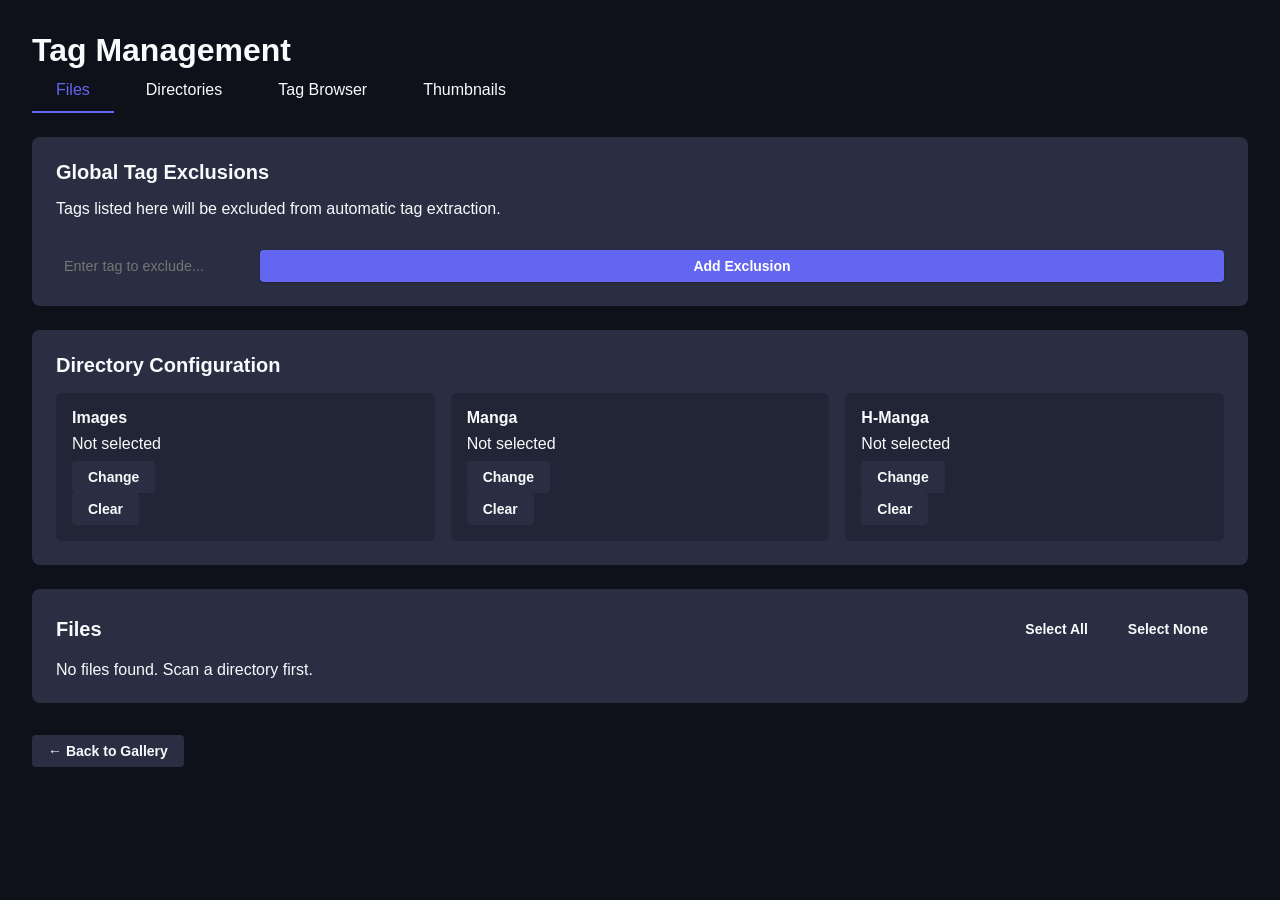
==== Deployable/web/tag-management.html @ 8f8f6ad8 "Initial release: Go media server + web frontend + Docker/Proxmox stack" ====
<!DOCTYPE html>
<html lang="en">
<head>
    <meta charset="UTF-8">
    <meta name="viewport" content="width=device-width, initial-scale=1.0">
    <title>Tag Management - Media Viewer</title>
    <link rel="stylesheet" href="css/styles.css">
    <style>
        /* Override global body overflow:hidden — this page needs scrolling */
        body {
            overflow-y: auto !important;
            overflow-x: hidden !important;
            height: auto !important;
            min-height: 100vh;
            min-height: 100dvh;
        }

        /* Tag Management Specific Styles */
        .tag-mgmt-container {
            max-width: 1400px;
            margin: 0 auto;
            padding: 2rem;
        }

        .view-tabs {
            display: flex;
            gap: 0.5rem;
            margin-bottom: 1.5rem;
            border-bottom: 1px solid var(--border-color);
        }

        .view-btn {
            padding: 0.75rem 1.5rem;
            background: none;
            border: none;
            color: var(--text-secondary);
            cursor: pointer;
            font-size: 1rem;
            transition: all 0.2s;
            border-bottom: 2px solid transparent;
        }

        .view-btn:hover {
            color: var(--text-primary);
        }

        .view-btn.active {
            color: var(--primary);
            border-bottom-color: var(--primary);
        }

        .section-panel {
            background: var(--bg-elevated);
            border-radius: 8px;
            padding: 1.5rem;
            margin-bottom: 1.5rem;
        }

        .section-title {
            font-size: 1.25rem;
            margin-bottom: 1rem;
            color: var(--text-primary);
            display: flex;
            justify-content: space-between;
            align-items: center;
        }

        .section-title .actions {
            display: flex;
            gap: 0.5rem;
        }

        .exclusions-list {
            display: flex;
            flex-wrap: wrap;
            gap: 0.5rem;
            margin-bottom: 1rem;
        }

        .excluded-tag {
            display: inline-flex;
            align-items: center;
            gap: 0.25rem;
            padding: 0.25rem 0.75rem;
            background: rgba(239, 68, 68, 0.1);
            color: #ef4444;
            border-radius: 4px;
            font-size: 0.875rem;
        }

        .excluded-tag .remove-btn {
            background: none;
            border: none;
            color: inherit;
            cursor: pointer;
            font-size: 1.25rem;
            line-height: 1;
            padding: 0;
            margin-left: 0.25rem;
        }

        /* Tag Browser Styles */
        .tag-browser {
            display: flex;
            flex-direction: column;
            gap: 1rem;
        }

        .tag-stats-grid {
            display: grid;
            grid-template-columns: repeat(auto-fit, minmax(200px, 1fr));
            gap: 1rem;
            margin-bottom: 1rem;
        }

        .stat-card {
            background: rgba(0, 0, 0, 0.2);
            padding: 1rem;
            border-radius: 6px;
            text-align: center;
        }

        .stat-card .number {
            font-size: 2rem;
            font-weight: bold;
            color: var(--primary);
        }

        .stat-card .label {
            font-size: 0.875rem;
            color: var(--text-secondary);
        }

        .tag-cloud {
            display: flex;
            flex-wrap: wrap;
            gap: 0.5rem;
            padding: 1rem;
            background: rgba(0, 0, 0, 0.2);
            border-radius: 6px;
            max-height: 300px;
            overflow-y: auto;
        }

        .tag-cloud-item {
            display: inline-flex;
            align-items: center;
            gap: 0.25rem;
            padding: 0.25rem 0.75rem;
            background: rgba(99, 102, 241, 0.1);
            color: var(--primary);
            border-radius: 4px;
            cursor: pointer;
            transition: all 0.2s;
            font-size: var(--tag-size, 0.875rem);
        }

        .tag-cloud-item:hover {
            background: rgba(99, 102, 241, 0.2);
            transform: scale(1.05);
        }

        .tag-cloud-item.selected {
            background: rgba(239, 68, 68, 0.25);
            color: #fca5a5;
            box-shadow: 0 0 0 1px rgba(239, 68, 68, 0.5);
        }

        .tag-cloud-item .count {
            font-size: 0.75rem;
            opacity: 0.7;
        }

        .tag-cloud-item .tag-exclude-btn {
            margin-left: 0.35rem;
            padding: 0 0.3rem;
            background: rgba(239, 68, 68, 0.15);
            color: #fca5a5;
            border: 1px solid rgba(239, 68, 68, 0.3);
            border-radius: 3px;
            font-size: 0.7rem;
            line-height: 1;
            cursor: pointer;
            opacity: 0.6;
            transition: opacity 0.2s, background 0.2s;
        }

        .tag-cloud-item .tag-exclude-btn:hover {
            opacity: 1;
            background: rgba(239, 68, 68, 0.3);
        }

        /* Data Table Styles */
        .data-table {
            width: 100%;
            border-collapse: collapse;
        }

        .data-table th,
        .data-table td {
            padding: 0.75rem;
            text-align: left;
            border-bottom: 1px solid var(--border-color);
        }

        .data-table th {
            color: var(--text-secondary);
            font-weight: 500;
            position: sticky;
            top: 0;
            background: var(--bg-elevated);
        }

        .data-table tr:hover {
            background: rgba(255, 255, 255, 0.03);
        }

        .data-table tr.selected {
            background: rgba(99, 102, 241, 0.1);
        }

        .tag {
            display: inline-block;
            padding: 0.125rem 0.5rem;
            background: rgba(99, 102, 241, 0.1);
            color: var(--primary);
            border-radius: 4px;
            font-size: 0.75rem;
            margin-right: 0.25rem;
            cursor: pointer;
        }

        .tag:hover {
            background: rgba(99, 102, 241, 0.2);
        }

        .tag.editing {
            background: rgba(99, 102, 241, 0.3);
        }

        /* Inline Tag Editor */
        .tag-editor {
            display: flex;
            flex-wrap: wrap;
            gap: 0.25rem;
            align-items: center;
            min-height: 2rem;
            padding: 0.25rem;
            border: 1px solid var(--border-color);
            border-radius: 4px;
            background: var(--bg-primary);
        }

        .tag-editor input {
            flex: 1;
            min-width: 100px;
            border: none;
            background: transparent;
            color: var(--text-primary);
            outline: none;
            font-size: 0.875rem;
        }

        .tag-editor .tag {
            margin: 0;
        }

        .tag-editor .tag .remove {
            margin-left: 0.25rem;
            cursor: pointer;
            opacity: 0.7;
        }

        .tag-editor .tag .remove:hover {
            opacity: 1;
        }

        /* Autocomplete */
        .tag-autocomplete {
            position: absolute;
            background: var(--bg-elevated);
            border: 1px solid var(--border-color);
            border-radius: 4px;
            max-height: 200px;
            overflow-y: auto;
            z-index: 1000;
            min-width: 150px;
        }

        .tag-autocomplete-item {
            padding: 0.5rem 0.75rem;
            cursor: pointer;
            font-size: 0.875rem;
        }

        .tag-autocomplete-item:hover,
        .tag-autocomplete-item.active {
            background: rgba(99, 102, 241, 0.1);
        }

        /* Directory Items */
        .dir-item {
            padding: 1rem;
            border-bottom: 1px solid var(--border-color);
            display: flex;
            justify-content: space-between;
            align-items: center;
        }

        .dir-item:last-child {
            border-bottom: none;
        }

        .dir-name {
            font-weight: 500;
            color: var(--text-primary);
        }

        .dir-info {
            font-size: 0.875rem;
            color: var(--text-secondary);
        }

        .dir-actions {
            display: flex;
            gap: 0.5rem;
        }

        /* Progress Bar */
        .progress-container {
            margin-top: 1rem;
            padding: 1rem;
            background: rgba(0, 0, 0, 0.2);
            border-radius: 6px;
        }

        .progress-bar {
            height: 8px;
            background: var(--border-color);
            border-radius: 4px;
            overflow: hidden;
            margin-bottom: 0.5rem;
        }

        .progress-fill {
            height: 100%;
            background: var(--primary);
            border-radius: 4px;
            transition: width 0.3s ease;
        }

        .progress-text {
            font-size: 0.875rem;
            color: var(--text-secondary);
            text-align: center;
        }

        /* Batch Operations Bar */
        .batch-bar {
            position: sticky;
            bottom: 1rem;
            background: var(--bg-elevated);
            border: 1px solid var(--border-color);
            border-radius: 8px;
            padding: 1rem;
            display: flex;
            justify-content: space-between;
            align-items: center;
            box-shadow: 0 4px 12px rgba(0, 0, 0, 0.3);
        }

        .batch-bar .selection-info {
            font-size: 0.875rem;
            color: var(--text-secondary);
        }

        .batch-bar .actions {
            display: flex;
            gap: 0.5rem;
        }

        /* Thumbnail Status */
        .thumbnail-status {
            display: grid;
            grid-template-columns: repeat(4, 1fr);
            gap: 1rem;
            margin-bottom: 1rem;
        }

        .status-item {
            text-align: center;
            padding: 1rem;
            background: rgba(0, 0, 0, 0.2);
            border-radius: 6px;
        }

        .status-item .value {
            font-size: 1.5rem;
            font-weight: bold;
        }

        .status-item .label {
            font-size: 0.875rem;
            color: var(--text-secondary);
        }

        .status-item.generated .value { color: #22c55e; }
        .status-item.missing .value { color: #ef4444; }
        .status-item.failed .value { color: #f59e0b; }
        .status-item.orphaned .value { color: #9ca3af; }

        /* Section Config */
        .section-config {
            display: grid;
            grid-template-columns: repeat(auto-fit, minmax(250px, 1fr));
            gap: 1rem;
        }

        .section-card {
            padding: 1rem;
            background: rgba(0, 0, 0, 0.2);
            border-radius: 6px;
        }

        .section-card h4 {
            margin: 0 0 0.5rem 0;
            color: var(--text-secondary);
        }

        .section-card .dir-name {
            margin-bottom: 0.5rem;
        }

        /* Utilities */
        .btn-small {
            padding: 0.375rem 0.75rem;
            font-size: 0.875rem;
        }

        .btn-icon {
            padding: 0.375rem;
            background: none;
            border: none;
            color: var(--text-secondary);
            cursor: pointer;
            border-radius: 4px;
            transition: all 0.2s;
        }

        .btn-icon:hover {
            background: rgba(255, 255, 255, 0.1);
            color: var(--text-primary);
        }

        .checkbox-cell {
            width: 40px;
            text-align: center;
        }

        .checkbox-cell input[type="checkbox"] {
            cursor: pointer;
        }

        .hidden {
            display: none !important;
        }

        .text-secondary {
            color: var(--text-secondary);
        }

        .input-group {
            display: flex;
            gap: 0.5rem;
        }

        .input-group input {
            flex: 1;
            padding: 0.5rem;
            background: var(--bg-primary);
            border: 1px solid var(--border-color);
            border-radius: 4px;
            color: var(--text-primary);
        }

        .btn-primary,
        .btn-secondary {
            padding: 0.5rem 1rem;
            border-radius: 4px;
            cursor: pointer;
            border: none;
            font-size: 0.875rem;
            transition: all 0.2s;
        }

        .btn-primary {
            background: var(--primary);
            color: white;
        }

        .btn-primary:hover {
            background: var(--primary-hover, #5558e0);
        }

        .btn-secondary {
            background: var(--bg-elevated);
            color: var(--text-primary);
            border: 1px solid var(--border-color);
        }

        .btn-secondary:hover {
            background: var(--bg-primary);
        }

        .btn-danger {
            background: #ef4444;
            color: white;
        }

        .btn-danger:hover {
            background: #dc2626;
        }

        .gotify-status-indicator {
            display: inline-flex;
            align-items: center;
            gap: 0.5rem;
        }
        .gotify-status-dot {
            width: 10px;
            height: 10px;
            border-radius: 50%;
        }
        .gotify-status-dot.running { background: #22c55e; }
        .gotify-status-dot.stopped { background: #ef4444; }
        .gotify-controls label {
            display: flex;
            align-items: center;
            gap: 1rem;
            color: var(--text-primary);
        }
        #gotify-priority {
            accent-color: var(--primary);
        }

        .gotify-settings-grid {
            display: grid;
            grid-template-columns: repeat(auto-fit, minmax(180px, 1fr));
            gap: 1rem;
            margin-bottom: 1rem;
        }

        .gotify-setting-item {
            text-align: center;
            padding: 0.75rem;
            background: rgba(0, 0, 0, 0.2);
            border-radius: 6px;
        }

        .gotify-setting-item .value {
            font-size: 1.25rem;
            font-weight: bold;
            color: var(--primary);
        }

        .gotify-setting-item .label {
            font-size: 0.75rem;
            color: var(--text-secondary);
        }

        .discord-status-indicator {
            display: inline-flex;
            align-items: center;
            gap: 0.5rem;
        }
        .discord-status-dot {
            width: 10px;
            height: 10px;
            border-radius: 50%;
        }
        .discord-status-dot.running { background: #22c55e; }
        .discord-status-dot.stopped { background: #ef4444; }
        .discord-controls label {
            display: flex;
            align-items: center;
            gap: 1rem;
            color: var(--text-primary);
        }

        .discord-settings-grid {
            display: grid;
            grid-template-columns: repeat(auto-fit, minmax(180px, 1fr));
            gap: 1rem;
            margin-bottom: 1rem;
        }

        .discord-setting-item {
            text-align: center;
            padding: 0.75rem;
            background: rgba(0, 0, 0, 0.2);
            border-radius: 6px;
        }

        .discord-setting-item .value {
            font-size: 1.25rem;
            font-weight: bold;
            color: var(--primary);
        }

        .discord-setting-item .label {
            font-size: 0.75rem;
            color: var(--text-secondary);
        }

        .discord-form {
            display: grid;
            grid-template-columns: repeat(auto-fit, minmax(220px, 1fr));
            gap: 1rem;
            margin-bottom: 1rem;
        }
        .discord-form label {
            display: flex;
            flex-direction: column;
            gap: 0.25rem;
            color: var(--text-secondary);
            font-size: 0.875rem;
        }
        .discord-form input {
            padding: 0.5rem;
            background: var(--bg-primary);
            border: 1px solid var(--border-color);
            border-radius: 4px;
            color: var(--text-primary);
        }
    </style>
</head>
<body class="dark-mode">
    <div class="tag-mgmt-container">
        <h1>Tag Management</h1>
        
        <!-- View Tabs -->
        <div class="view-tabs">
            <button class="view-btn active" id="view-files-btn">Files</button>
            <button class="view-btn" id="view-dirs-btn">Directories</button>
            <button class="view-btn" id="view-tags-btn">Tag Browser</button>
            <button class="view-btn" id="view-thumbnails-btn">Thumbnails</button>
        </div>

        <!-- Global Exclusions -->
        <div class="section-panel">
            <h2 class="section-title">Global Tag Exclusions</h2>
            <p class="text-secondary" style="margin-bottom: 1rem;">
                Tags listed here will be excluded from automatic tag extraction.
            </p>
            <div class="exclusions-list" id="excluded-tags-list">
                <!-- Excluded tags rendered here -->
            </div>
            <div class="input-group">
                <input type="text" id="global-exclude-input" placeholder="Enter tag to exclude...">
                <button class="btn-primary" id="btn-add-exclusion">Add Exclusion</button>
            </div>
        </div>

        <!-- Section Directory Config -->
        <div class="section-panel">
            <h2 class="section-title">Directory Configuration</h2>
            <div class="section-config">
                <div class="section-card">
                    <h4>Images</h4>
                    <div class="dir-name" id="images-dir-name">Not selected</div>
                    <button class="btn-secondary btn-small change-dir-btn" data-section="images">Change</button>
                    <button class="btn-secondary btn-small clear-dir-btn" data-section="images">Clear</button>
                </div>
                <div class="section-card">
                    <h4>Manga</h4>
                    <div class="dir-name" id="manga-dir-name">Not selected</div>
                    <button class="btn-secondary btn-small change-dir-btn" data-section="manga">Change</button>
                    <button class="btn-secondary btn-small clear-dir-btn" data-section="manga">Clear</button>
                </div>
                <div class="section-card">
                    <h4>H-Manga</h4>
                    <div class="dir-name" id="h-manga-dir-name">Not selected</div>
                    <button class="btn-secondary btn-small change-dir-btn" data-section="h-manga">Change</button>
                    <button class="btn-secondary btn-small clear-dir-btn" data-section="h-manga">Clear</button>
                </div>
            </div>
        </div>

        <!-- Gotify Settings -->
        <div class="section-panel" id="gotify-settings-panel">
            <h2 class="section-title">
                Gotify Settings
                <div class="actions">
                    <button class="btn-primary btn-small" id="btn-gotify-push-pending" title="Push notifications for all chapters that haven't been notified yet">Push Unsent</button>
                    <button class="btn-primary btn-small" id="btn-gotify-toggle">Start</button>
                    <button class="btn-secondary btn-small" id="btn-gotify-reset">Reset</button>
                </div>
            </h2>
            <div id="gotify-status" style="margin-bottom: 1rem;">
                <span class="text-secondary">Loading...</span>
            </div>
            <div class="gotify-settings-grid" id="gotify-settings-grid"></div>
            <div id="gotify-pending-info" style="margin-bottom: 1rem;" class="hidden">
                <div style="display: flex; align-items: center; gap: 0.5rem; padding: 0.75rem; background: rgba(245, 158, 11, 0.1); border: 1px solid rgba(245, 158, 11, 0.3); border-radius: 6px;">
                    <span style="color: #f59e0b;">⚠</span>
                    <span id="gotify-pending-count" style="color: var(--text-primary);">0 chapters have not been notified</span>
                </div>
            </div>
            <div class="gotify-controls">
                <label>
                    <span>Message Priority</span>
                    <input type="range" id="gotify-priority" min="0" max="10" value="5">
                    <span id="gotify-priority-value">5</span>
                </label>
            </div>
        </div>

        <!-- Discord Settings -->
        <div class="section-panel" id="discord-settings-panel">
            <h2 class="section-title">
                Discord Settings
                <div class="actions">
                    <button class="btn-primary btn-small" id="btn-discord-push-pending" title="Push notifications for all chapters that haven't been notified yet">Push Unsent</button>
                    <button class="btn-secondary btn-small" id="btn-discord-test">Test</button>
                    <button class="btn-primary btn-small" id="btn-discord-toggle">Enable</button>
                </div>
            </h2>
            <div id="discord-status" style="margin-bottom: 1rem;">
                <span class="text-secondary">Loading...</span>
            </div>
            <div class="discord-settings-grid" id="discord-settings-grid"></div>
            <div id="discord-pending-info" style="margin-bottom: 1rem;" class="hidden">
                <div style="display: flex; align-items: center; gap: 0.5rem; padding: 0.75rem; background: rgba(245, 158, 11, 0.1); border: 1px solid rgba(245, 158, 11, 0.3); border-radius: 6px;">
                    <span style="color: #f59e0b;">⚠</span>
                    <span id="discord-pending-count" style="color: var(--text-primary);">0 chapters have not been notified</span>
                </div>
            </div>
            <div class="discord-form" id="discord-form">
                <label>
                    Bot Token
                    <input type="password" id="discord-bot-token" placeholder="Paste bot token...">
                </label>
                <label>
                    Recipient User ID
                    <input type="text" id="discord-recipient-id" placeholder="Discord user ID...">
                </label>
                <label>
                    Cooldown (seconds)
                    <input type="number" id="discord-cooldown" min="0" value="3600">
                </label>
            </div>
            <div class="discord-controls">
                <button class="btn-secondary btn-small" id="btn-discord-save">Save Config</button>
            </div>
        </div>

        <!-- Tag Browser View -->
        <div id="tag-browser-view" class="section-panel hidden">
            <h2 class="section-title">
                Tag Browser
                <div class="actions">
                    <button class="btn-danger btn-small" id="btn-flush-selected-tags" title="Remove the selected tags from every file" disabled>Flush Selected Tags</button>
                    <button class="btn-danger btn-small" id="btn-flush-all-tags" title="Remove ALL tags from every file">Flush All Tags</button>
                </div>
            </h2>
            <p class="text-secondary" style="margin-bottom: 0.75rem;">
                Click tags to select them, then "Flush Selected Tags" to remove them from every file.
                "Flush All Tags" removes every tag from every file. These operations do not delete files.
            </p>
            <div class="tag-browser">
                <div class="tag-stats-grid" id="tag-stats-grid">
                    <!-- Stats rendered here -->
                </div>
                <div style="display: flex; gap: 1rem; margin-bottom: 1rem;">
                    <input type="text" id="tag-search" placeholder="Search tags..." style="flex: 1; padding: 0.5rem; border: 1px solid var(--border-color); border-radius: 4px; background: var(--bg-primary); color: var(--text-primary);">
                    <select id="tag-sort" style="padding: 0.5rem; border: 1px solid var(--border-color); border-radius: 4px; background: var(--bg-primary); color: var(--text-primary);">
                        <option value="count-desc">Most Common</option>
                        <option value="count-asc">Least Common</option>
                        <option value="name-asc">Name A-Z</option>
                        <option value="name-desc">Name Z-A</option>
                    </select>
                </div>
                <div id="flush-selection-info" class="text-secondary hidden" style="margin-bottom: 0.5rem;">0 tags selected</div>
                <div class="tag-cloud" id="tag-cloud">
                    <!-- Tag cloud rendered here -->
                </div>
            </div>
        </div>

        <!-- Thumbnails View -->
        <div id="thumbnails-view" class="section-panel hidden">
            <h2 class="section-title">
                Thumbnail Status
                <div class="actions">
                    <button class="btn-primary btn-small" id="btn-generate-missing">Generate Missing</button>
                    <button class="btn-danger btn-small" id="btn-cull-orphans">Cull Orphans</button>
                </div>
            </h2>
            <div class="thumbnail-status" id="thumbnail-status">
                <!-- Status rendered here -->
            </div>
            <div class="progress-container hidden" id="thumbnail-progress">
                <div class="progress-bar">
                    <div class="progress-fill" id="thumbnail-progress-fill" style="width: 0%"></div>
                </div>
                <div class="progress-text" id="thumbnail-progress-text">0 of 0 generated</div>
            </div>
        </div>

        <!-- Files View -->
        <div id="files-view" class="section-panel">
            <h2 class="section-title">
                Files
                <div class="actions">
                    <button class="btn-secondary btn-small" id="btn-select-all">Select All</button>
                    <button class="btn-secondary btn-small" id="btn-select-none">Select None</button>
                </div>
            </h2>
            <div id="files-list" style="max-height: 600px; overflow-y: auto;">
                <!-- Files rendered here -->
            </div>
        </div>

        <!-- Directories View -->
        <div id="dirs-view" class="section-panel hidden">
            <h2 class="section-title">Directories</h2>
            <div id="dirs-list">
                <!-- Directories rendered here -->
            </div>
        </div>

        <!-- Batch Operations Bar -->
        <div id="batch-bar" class="batch-bar hidden">
            <span class="selection-info"><span id="selected-count">0</span> items selected</span>
            <div class="actions">
                <button class="btn-primary btn-small" id="batch-add-tags">Add Tags</button>
                <button class="btn-secondary btn-small" id="batch-remove-tags">Remove Tags</button>
                <button class="btn-danger btn-small" id="batch-clear-tags">Clear All</button>
            </div>
        </div>

        <div style="margin-top: 2rem; text-align: center;">
            <button class="btn-secondary" id="btn-back-to-gallery">&larr; Back to Gallery</button>
        </div>
    </div>

    <!-- ES Module entry point -->
    <script type="module" src="js/tag-management-app.js"></script>
</body>
</html>
---- Deployable/web/css/styles.css ----
/* styles.css */
:root {
    --bg-base: #fafafa;
    --bg-surface: #ffffff;
    --bg-elevated: #f0f0f0;
    --text-main: #111827;
    --text-muted: #6b7280;
    --primary: #4f46e5;
    --primary-hover: #4338ca;
    --danger: #ef4444;
    --danger-hover: #dc2626;
    --border: #e5e7eb;
    --radius-md: 8px;
    --radius-lg: 12px;
    --shadow-sm: 0 1px 2px 0 rgba(0, 0, 0, 0.05);
    --shadow-md: 0 4px 6px -1px rgba(0, 0, 0, 0.1);
    --transition: 0.2s ease-in-out;
    --sidebar-width: 320px;
}

body.dark-mode {
    --bg-base: #0f111a;
    --bg-surface: #1e2130;
    --bg-elevated: #2a2e42;
    --text-main: #f8fafc;
    --text-muted: #cbd5e1;
    --primary: #6366f1;
    --primary-hover: #818cf8;
    --danger: #ef4444;
    --danger-hover: #f87171;
    --border: #334155;
    --shadow-sm: 0 1px 2px 0 rgba(0, 0, 0, 0.3);
    --shadow-md: 0 4px 6px -1px rgba(0, 0, 0, 0.4);
    --safe-area-bottom: env(safe-area-inset-bottom, 0px);
}

/* Support safe area on notched devices (iPhone X+) */
@supports (padding-bottom: env(safe-area-inset-bottom)) {
    .app-container {
        padding-bottom: env(safe-area-inset-bottom);
    }
}

* {
    box-sizing: border-box;
    margin: 0;
    padding: 0;
}

body {
    font-family: 'Inter', -apple-system, BlinkMacSystemFont, "Segoe UI", Roboto, Helvetica, Arial, sans-serif;
    background-color: var(--bg-base);
    color: var(--text-main);
    overflow: hidden;
    /* Use dvh (dynamic viewport height) on mobile to account for browser chrome.
       100vh includes the area behind the address bar, so content goes off-screen.
       dvh adjusts as the address bar shows/hides. Fallback to 100vh for older browsers. */
    height: 100vh;
    height: 100dvh;
}

.app-container {
    display: flex;
    height: 100vh;
    height: 100dvh;
    width: 100vw;
}

/* Sidebar */
.sidebar {
    width: var(--sidebar-width);
    min-width: var(--sidebar-width);
    background-color: var(--bg-surface);
    border-right: 1px solid var(--border);
    display: flex;
    flex-direction: column;
    padding: 1rem 1.25rem;
    overflow-y: auto;
    overflow-x: hidden;
    box-shadow: 2px 0 10px rgba(0,0,0,0.05);
    z-index: 20;
    transition: margin-left 0.3s ease, opacity 0.3s ease, transform 0.3s ease, max-height 0.3s ease, padding 0.3s ease;
}

.sidebar.collapsed {
    margin-left: calc(-1 * var(--sidebar-width));
    opacity: 0;
    pointer-events: none;
}

body.dark-mode .sidebar {
    box-shadow: 2px 0 15px rgba(0,0,0,0.2);
}

.sidebar-header {
    display: flex;
    align-items: center;
    justify-content: space-between;
    margin-bottom: 1.25rem;
}

.sidebar-header h2 {
    font-size: 1.35rem;
    font-weight: 800;
    background: linear-gradient(135deg, var(--primary), #a855f7);
    -webkit-background-clip: text;
    background-clip: text;
    -webkit-text-fill-color: transparent;
    letter-spacing: -0.02em;
}

.hamburger-btn {
    background: none;
    border: none;
    color: var(--text-muted);
    cursor: pointer;
    padding: 0.4rem;
    border-radius: var(--radius-md);
    transition: var(--transition);
    display: flex;
    align-items: center;
    justify-content: center;
}
.hamburger-btn:hover {
    background: var(--bg-elevated);
    color: var(--text-main);
}

/* Floating hamburger that appears when sidebar is collapsed */
.hamburger-floating {
    position: fixed;
    top: 0.75rem;
    left: 0.75rem;
    z-index: 130;
    background: var(--bg-surface);
    border: 1px solid var(--border);
    color: var(--text-muted);
    cursor: pointer;
    padding: 0.5rem;
    border-radius: var(--radius-md);
    box-shadow: var(--shadow-md);
    display: none;
    align-items: center;
    justify-content: center;
    transition: var(--transition);
}
.hamburger-floating:hover {
    background: var(--bg-elevated);
    color: var(--text-main);
}
.sidebar.collapsed ~ .main-content .hamburger-floating {
    display: flex;
}

.sidebar.collapsed ~ .main-content .top-header {
    padding-left: 4rem;
}

/* Modal should expand when sidebar is collapsed */
/* The modal is inside .main-content, so target that */
.sidebar.collapsed ~ .main-content .modal {
    left: 0;
    width: 100vw;
}

.sidebar.collapsed ~ .main-content .modal .close-modal {
    right: 1rem;
}

.sidebar-nav {
    display: flex;
    flex-direction: column;
    gap: 0.35rem;
    margin-bottom: 1.25rem;
}

.nav-row {
    display: flex;
    align-items: center;
    gap: 0.35rem;
}

.nav-row .nav-btn {
    flex: 1;
}

.reindex-btn {
    display: flex;
    align-items: center;
    justify-content: center;
    width: 32px;
    height: 32px;
    min-width: 32px;
    border-radius: var(--radius-md);
    border: 1px solid var(--border);
    background: transparent;
    color: var(--text-muted);
    font-size: 1rem;
    cursor: pointer;
    transition: var(--transition);
    flex-shrink: 0;
}

.reindex-btn:hover {
    background-color: var(--bg-elevated);
    color: var(--primary);
    border-color: var(--primary);
}

.reindex-btn.scanning {
    animation: spin 1s linear infinite;
    color: var(--primary);
    border-color: var(--primary);
    pointer-events: none;
}

@keyframes spin {
    from { transform: rotate(0deg); }
    to { transform: rotate(360deg); }
}

.nav-btn, .btn-primary, .btn-secondary, a.nav-btn {
    display: flex;
    align-items: center;
    gap: 0.75rem;
    padding: 0.75rem 1rem;
    border-radius: var(--radius-md);
    border: none;
    background: transparent;
    color: var(--text-muted);
    font-size: 0.95rem;
    font-weight: 600;
    cursor: pointer;
    transition: var(--transition);
    text-decoration: none;
}

.nav-btn:hover {
    background-color: var(--bg-elevated);
    color: var(--text-main);
}

.nav-btn.active {
    background-color: rgba(99, 102, 241, 0.1);
    color: var(--primary);
}

.icon {
    width: 20px;
    height: 20px;
}

/* Base Buttons */
.btn-primary {
    background-color: var(--primary);
    color: white;
    justify-content: center;
    box-shadow: var(--shadow-sm);
    width: 100%;
}
.btn-primary:active {
    transform: scale(0.98);
}
.btn-primary:hover {
    background-color: var(--primary-hover);
    color: white;
    box-shadow: var(--shadow-md);
}

.btn-secondary {
    background-color: var(--bg-elevated);
    color: var(--text-main);
}
.btn-secondary:hover {
    background-color: var(--border);
}

.btn-danger {
    background-color: var(--danger);
    color: white;
}
.btn-danger:hover {
    background-color: var(--danger-hover);
}

.sidebar-section {
    margin-bottom: 1.25rem;
}

.sidebar-section h3 {
    font-size: 0.75rem;
    text-transform: uppercase;
    letter-spacing: 0.1em;
    font-weight: 700;
    color: var(--text-muted);
    margin-bottom: 1rem;
}

/* Progress bar */
.progress-bar-container {
    width: 100%;
    height: 6px;
    background-color: var(--bg-elevated);
    border-radius: 3px;
    margin-top: 0.5rem;
    overflow: hidden;
}

.progress-bar {
    height: 100%;
    width: 0%;
    background-color: var(--primary);
    transition: width 0.3s ease;
    border-radius: 3px;
}

/* Tags Cloud */
.tag-filters {
    display: flex;
    flex-wrap: wrap;
    gap: 0.5rem;
}

/* Tag buttons in sidebar (popular tags) */
.tag-btn {
    background-color: var(--bg-elevated);
    padding: 0.35rem 0.85rem;
    border-radius: 100px;
    font-size: 0.75rem;
    font-weight: 600;
    color: var(--text-main);
    cursor: pointer;
    border: 1px solid transparent;
    transition: var(--transition);
    display: inline-flex;
    align-items: center;
    gap: 0.35rem;
}

.tag-btn:hover {
    background-color: rgba(99, 102, 241, 0.1);
    color: var(--primary);
    border-color: rgba(99, 102, 241, 0.3);
}

.tag-btn .tag-name {
    color: inherit;
}

.tag-btn .tag-count {
    font-size: 0.65rem;
    color: var(--text-muted);
    font-weight: 400;
}

.tag-btn:hover .tag-count {
    color: var(--primary);
}

.tag {
    background-color: var(--bg-elevated);
    padding: 0.35rem 0.85rem;
    border-radius: 100px;
    font-size: 0.75rem;
    font-weight: 600;
    color: var(--text-main);
    cursor: pointer;
    border: 1px solid transparent;
    transition: var(--transition);
}

.tag:hover {
    background-color: rgba(99, 102, 241, 0.1);
    color: var(--primary);
    border-color: rgba(99, 102, 241, 0.3);
}

.continue-badge {
    display: inline-block;
    background-color: var(--primary);
    color: white;
    padding: 0.2rem 0.5rem;
    border-radius: 4px;
    font-size: 0.7rem;
    font-weight: 600;
    margin-top: 0.25rem;
    cursor: pointer;
    transition: var(--transition);
}

.continue-badge:hover {
    background-color: var(--primary-hover);
}

.favorite-badge {
    position: absolute;
    bottom: 8px;
    left: 8px;
    width: 24px;
    height: 24px;
    background: rgba(0, 0, 0, 0.5);
    color: var(--text-secondary, #aaa);
    border-radius: 50%;
    display: flex;
    align-items: center;
    justify-content: center;
    font-size: 14px;
    z-index: 2;
    box-shadow: 0 1px 3px rgba(0,0,0,0.3);
    cursor: pointer;
    transition: transform 0.15s, background 0.15s, color 0.15s;
}

.favorite-badge:hover {
    transform: scale(1.15);
}

.favorite-badge.is-favorite {
    background: var(--primary, #4CAF50);
    color: white;
}

#favorites-section {
    margin-top: 0.5rem;
}

#favorites-toggle-btn {
    width: 100%;
    padding: 0.5rem;
    background: var(--bg-primary);
    border: 1px solid var(--border-color);
    color: var(--text-primary);
    border-radius: 4px;
    cursor: pointer;
    font-size: 0.85rem;
    margin-bottom: 0.5rem;
}

#favorites-toggle-btn.active {
    background: var(--primary);
    border-color: var(--primary);
    color: white;
}

#favorite-current-btn {
    width: 100%;
    padding: 0.5rem;
    background: var(--bg-secondary);
    border: 1px solid var(--border-color);
    color: var(--text-primary);
    border-radius: 4px;
    cursor: pointer;
    font-size: 0.85rem;
    display: none;
}

#favorite-current-btn.is-favorite {
    background: var(--primary);
    border-color: var(--primary);
    color: white;
}

.tag-delete-btn {
    margin-left: 6px;
    font-weight: bold;
    cursor: pointer;
    border-radius: 50%;
    width: 16px;
    height: 16px;
    display: inline-flex;
    align-items: center;
    justify-content: center;
    line-height: 1;
    transition: background-color 0.2s, color 0.2s;
}

.tag-delete-btn:hover {
    background-color: rgba(255, 60, 60, 0.8);
    color: white;
}

.tag.selected {
    background-color: var(--primary);
    color: white;
}

/* Input group */
.input-group {
    display: flex;
    gap: 0.5rem;
    margin-top: 0.5rem;
}
.input-group input {
    flex: 1;
    background-color: var(--bg-base);
    border: 1px solid var(--border);
    color: var(--text-main);
    padding: 0.6rem 0.75rem;
    border-radius: var(--radius-md);
    outline: none;
    font-family: inherit;
    font-size: 0.9rem;
    transition: var(--transition);
}
.input-group input:focus {
    border-color: var(--primary);
    box-shadow: 0 0 0 2px rgba(99, 102, 241, 0.2);
}
.btn-icon {
    background-color: var(--primary);
    color: white;
    border: none;
    border-radius: var(--radius-md);
    padding: 0.6rem;
    cursor: pointer;
    display: flex;
    align-items: center;
    justify-content: center;
    transition: var(--transition);
}
.btn-icon:hover {
    background-color: var(--primary-hover);
}
.text-sm {
    font-size: 0.8rem;
    color: var(--text-muted);
}

/* Main Content */
.main-content {
    flex: 1;
    display: flex;
    flex-direction: column;
    overflow-y: auto;
    position: relative;
    background-color: var(--bg-base);
}

.top-header {
    height: 70px;
    background-color: rgba(255, 255, 255, 0.8);
    backdrop-filter: blur(12px);
    -webkit-backdrop-filter: blur(12px);
    border-bottom: 1px solid var(--border);
    display: flex;
    align-items: center;
    justify-content: space-between;
    padding: 0 2rem;
    position: sticky;
    top: 0;
    z-index: 110;
    transition: transform 0.3s ease, opacity 0.3s ease, height 0.3s ease;
}

body.dark-mode .top-header {
    background-color: rgba(30, 33, 48, 0.8);
}

.search-container {
    display: flex;
    align-items: center;
    background-color: var(--bg-elevated);
    padding: 0.5rem 1rem;
    border-radius: 100px;
    width: 400px;
    border: 1px solid transparent;
    transition: var(--transition);
}
.search-container:focus-within {
    border-color: var(--primary);
    background-color: var(--bg-surface);
    box-shadow: 0 0 0 3px rgba(99, 102, 241, 0.1);
}
.search-icon {
    width: 18px;
    height: 18px;
    color: var(--text-muted);
    margin-right: 0.75rem;
}
.search-container input {
    background: transparent;
    border: none;
    color: var(--text-main);
    flex: 1;
    font-size: 0.95rem;
    outline: none;
}

.header-actions {
    display: flex;
    align-items: center;
    gap: 1rem;
}

/* Breadcrumbs */
.gallery-breadcrumbs {
    display: flex;
    align-items: center;
    padding: 1rem 2rem;
    gap: 1rem;
    border-bottom: 1px solid var(--border);
    background-color: var(--bg-surface);
}
.breadcrumb-text {
    font-size: 1.1rem;
    font-weight: 600;
    color: var(--text-main);
}
.gallery-breadcrumbs .btn-secondary {
    padding: 0.5rem 0.75rem;
    font-size: 0.85rem;
}

.icon-btn {
    background: transparent;
    border: none;
    color: var(--text-muted);
    cursor: pointer;
    padding: 0.5rem;
    border-radius: var(--radius-md);
    display: flex;
    align-items: center;
    justify-content: center;
    transition: var(--transition);
}
.icon-btn svg {
    width: 22px;
    height: 22px;
}
.icon-btn:hover {
    background-color: var(--bg-elevated);
    color: var(--primary);
}
.view-controls {
    display: flex;
    gap: 0.25rem;
    background-color: var(--bg-elevated);
    padding: 0.25rem;
    border-radius: var(--radius-md);
    border: 1px solid var(--border);
}
.view-controls .icon-btn.active {
    background-color: var(--bg-surface);
    color: var(--primary);
    box-shadow: var(--shadow-sm);
}

/* Text button variant for view controls */
.view-controls .btn-text {
    background: transparent;
    border: none;
    color: var(--text-muted);
    cursor: pointer;
    padding: 0.5rem 1rem;
    border-radius: var(--radius-md);
    font-size: 0.9rem;
    font-weight: 500;
    transition: var(--transition);
}

.view-controls .btn-text:hover {
    background-color: var(--bg-elevated);
    color: var(--text-main);
}

.view-controls .btn-text.active {
    background-color: var(--bg-surface);
    color: var(--primary);
    box-shadow: var(--shadow-sm);
}

/* Gallery Grid */
.gallery-grid {
    padding: 2rem;
    display: grid;
    grid-template-columns: repeat(auto-fill, minmax(220px, 1fr));
    gap: 1.5rem;
}

.gallery-item {
    background-color: var(--bg-surface);
    border-radius: var(--radius-lg);
    overflow: hidden;
    box-shadow: var(--shadow-sm);
    border: 1px solid var(--border);
    cursor: pointer;
    transition: transform 0.2s cubic-bezier(0.4, 0, 0.2, 1), box-shadow 0.2s;
    position: relative;
    aspect-ratio: 2/3;
    display: flex;
    flex-direction: column;
}

.gallery-item:hover {
    transform: translateY(-6px);
    box-shadow: var(--shadow-md);
    border-color: var(--primary);
}

.gallery-item img, .gallery-item video, .thumb-placeholder {
    width: 100%;
    height: 100%;
    object-fit: cover;
    transition: transform 0.5s ease;
}

.thumb-placeholder {
    background-size: cover;
    background-position: center;
    background-color: var(--bg-surface);
}

.gallery-item:hover img {
    transform: scale(1.05);
}

.gallery-item-info {
    position: absolute;
    bottom: 0;
    left: 0;
    right: 0;
    background: linear-gradient(to top, rgba(0,0,0,0.85), rgba(0,0,0,0.4) 60%, transparent);
    padding: 1.5rem 1rem 1rem;
    color: white;
}

.gallery-item-title {
    font-size: 0.95rem;
    font-weight: 600;
    word-break: break-word;
    text-shadow: 0 1px 3px rgba(0,0,0,0.5);
}

/* Selected state for gallery */
.gallery-item.selected {
    border: 3px solid var(--primary);
    box-shadow: 0 0 0 4px rgba(99, 102, 241, 0.2);
}

/* --- MANGA READER (MangaDex Style) --- */
.manga-reader {
    flex: 1;
    background-color: #000; /* Deep black for reading */
    z-index: 10; 
    display: none;
    flex-direction: column;
    overflow: hidden;
    position: relative;
}

/* Auto-hiding Controls (Top and Bottom bars) */
.reader-controls {
    position: absolute;
    left: 0;
    right: 0;
    background-color: rgba(15, 17, 26, 0.9);
    backdrop-filter: blur(8px);
    -webkit-backdrop-filter: blur(8px);
    padding: 1rem 2rem;
    display: flex;
    align-items: center;
    justify-content: space-between;
    z-index: 102;
    transition: transform 0.3s cubic-bezier(0.4, 0, 0.2, 1), opacity 0.3s;
    border-top: 1px solid rgba(255,255,255,0.1);
    border-bottom: 1px solid rgba(255,255,255,0.1);
}

.reader-controls.hidden-controls {
    opacity: 0;
    pointer-events: none;
}

.reader-top-bar {
    top: 0;
    transition: opacity 0.3s ease, transform 0.3s ease;
}

.reader-bottom-bar {
    bottom: 0;
    justify-content: center;
    gap: 2rem;
    transition: opacity 0.3s ease, transform 0.3s ease;
}

/* UI Hidden state for reader controls */
.reader-controls.ui-hidden {
    opacity: 0;
    pointer-events: none;
}

.reader-top-bar.ui-hidden {
    transform: translateY(-100%);
}

.reader-bottom-bar.ui-hidden {
    transform: translateY(100%);
}

/* Old hidden-controls class (keep for compatibility) */
.reader-top-bar.hidden-controls {
    transform: translateY(-100%);
}

.reader-bottom-bar.hidden-controls {
    transform: translateY(100%);
}
.reader-top-bar.hidden-controls {
    transform: translateY(-100%);
}

.reader-bottom-bar {
    bottom: 0;
    justify-content: center;
    gap: 2rem;
}
.reader-bottom-bar.hidden-controls {
    transform: translateY(100%);
}

.styled-select {
    background-color: var(--bg-surface);
    color: var(--text-main);
    border: 1px solid var(--border);
    padding: 0.5rem 1rem;
    border-radius: var(--radius-md);
    font-size: 0.95rem;
    cursor: pointer;
    min-width: 250px;
    outline: none;
}
.styled-select:focus {
    border-color: var(--primary);
}

.page-indicator {
    font-weight: 600;
    font-size: 1.1rem;
    min-width: 80px;
    text-align: center;
}

/* Reader hit zones (for page turning and UI toggling) */
.reader-hit-zone {
    position: absolute;
    top: 0;
    bottom: 0;
    z-index: 101;
    cursor: pointer;
}

/* Reader hit zones are always pointer-events: none on mobile.
   Taps are handled via JS touch events on the wrapper, not hit zone click handlers. */
.hit-left {
    left: 0;
    width: 33%;
}
.hit-right {
    right: 0;
    width: 33%;
}
.hit-center {
    left: 33%;
    right: 33%;
}

/* Reading Content Container */
.reader-content {
    flex: 1;
    width: 100%;
    height: 100%;
    overflow-y: auto;
    overflow-x: hidden;
    display: flex;
    align-items: center;
    outline: none; /* Removes focus border when clicking */
    scroll-behavior: smooth;
    -webkit-overflow-scrolling: touch; /* Smooth momentum scrolling on iOS */
    --fill-percent: 100%;
}

/* View Modes */
/* Single Page */
.reader-content.view-single {
    flex-direction: column;
    justify-content: flex-start;
}
.reader-content.view-single img {
    max-width: 100%;
    max-height: 100vh;
    object-fit: contain;
    margin: auto;
}

/* Pair Page */
.reader-content.view-pair {
    flex-direction: row;
    justify-content: center;
    align-items: center;
}
.reader-content.view-pair img {
    max-width: 50vw;
    max-height: 100vh;
    object-fit: contain;
}
@media (max-width: 768px) {
    .reader-content.view-pair img { max-width: 100vw; }
}

/* Long Strip */
.reader-content.view-strip {
    flex-direction: column;
    justify-content: flex-start;
}
.reader-content.view-strip img {
    max-width: 100%;
    width: auto;
    height: auto;
    display: block;
    margin: 0 auto;
}

/* --- OVERRIDES: Manga Scaling Modes --- */
.reader-content[data-scale-mode="fit-width"] img {
    width: var(--fill-percent, 100%) !important;
    max-width: var(--fill-percent, 100%) !important;
    height: auto !important;
    max-height: none !important;
    object-fit: contain;
}

.reader-content[data-scale-mode="fit-height"] img {
    height: var(--fill-percent, 100%) !important;
    max-height: var(--fill-percent, 100%) !important;
    width: auto !important;
    max-width: none !important;
    object-fit: contain;
}

.reader-content[data-scale-mode="original"] img {
    max-width: none !important;
    max-height: none !important;
    width: auto !important;
    height: auto !important;
}

/* Floating immersive-exit handle: hidden by default; the immersive-mode
   block (below) reveals it on mobile. Sits above reader controls. */
.immersive-exit-handle {
    display: none;
    position: fixed;
    top: 0.5rem;
    right: 0.5rem;
    width: 2.4rem;
    height: 2.4rem;
    align-items: center;
    justify-content: center;
    background: rgba(15, 17, 26, 0.85);
    color: #fff;
    border: 1px solid rgba(255, 255, 255, 0.15);
    border-radius: 50%;
    z-index: 150;
    cursor: pointer;
}

/* End-of-Chapter Navigation Button */
.reader-next-btn {
    display: none;
    position: absolute;
    bottom: 5rem;
    right: 1.5rem;
    padding: 0.75rem 1.5rem;
    font-size: 1rem;
    font-weight: 700;
    color: white;
    background: linear-gradient(135deg, var(--primary), #a855f7);
    border: none;
    border-radius: var(--radius-lg);
    cursor: pointer;
    transition: opacity 0.3s ease, transform 0.3s ease, box-shadow 0.2s;
    box-shadow: 0 4px 20px -2px rgba(99, 102, 241, 0.5);
    z-index: 110; /* Above hit zones */
    align-items: center;
    justify-content: center;
    gap: 0.5rem;
    letter-spacing: 0.02em;
}

.reader-next-btn:hover {
    transform: scale(1.05);
    filter: brightness(1.1);
    box-shadow: 0 8px 25px -2px rgba(99, 102, 241, 0.6);
}

.reader-next-btn:active {
    transform: scale(0.97);
}

/* Modal */
.modal {
    display: none; 
    position: fixed; 
    z-index: 1000; 
    left: var(--sidebar-width); /* Offset for sidebar */
    top: 0;
    width: calc(100% - var(--sidebar-width)); /* Fill remaining space */
    height: 100%; 
    background-color: rgba(0,0,0,0.95);
    backdrop-filter: blur(5px);
}

.modal-content {
    margin: auto;
    display: block;
    max-width: 98%;
    max-height: 98%;
    position: absolute;
    top: 50%;
    left: 50%;
    transform: translate(-50%, -50%);
    box-shadow: 0 25px 50px -12px rgba(0,0,0,0.5);
    border-radius: var(--radius-md);
    object-fit: contain;
    transition: max-height 0.3s ease;
}

/* Modal Grid Styles */
.modal-grid-container {
    display: grid !important;
    grid-template-columns: repeat(auto-fill, minmax(180px, 1fr)) !important;
    gap: 1.25rem !important;
    padding: 1.5rem !important;
    align-content: start;
}

.modal-grid-container .gallery-item {
    aspect-ratio: 2/3;
    height: auto;
    margin: 0;
}

.modal-grid-container .gallery-item-title {
    display: -webkit-box;
    -webkit-line-clamp: 2;
    line-clamp: 2;
    -webkit-box-orient: vertical;
    overflow: hidden;
    text-overflow: ellipsis;
}

.close-modal {
    position: absolute;
    top: 20px;
    right: 40px;
    color: rgba(255,255,255,0.7);
    font-size: 40px;
    font-weight: 300;
    cursor: pointer;
    transition: color 0.2s;
    line-height: 1;
    z-index: 1001;
}
.close-modal:hover {
    color: white;
}

/* Animation keyframes for notifications */
@keyframes slideIn {
    from {
        transform: translateX(100%);
        opacity: 0;
    }
    to {
        transform: translateX(0);
        opacity: 1;
    }
}

@keyframes fadeOut {
    from {
        opacity: 1;
    }
    to {
        opacity: 0;
    }
}
.tag-management-table {
    width: 100%;
    border-collapse: collapse;
    background-color: var(--bg-surface);
    border-radius: var(--radius-lg);
    overflow: hidden;
    box-shadow: var(--shadow-sm);
    border: 1px solid var(--border);
}

.tag-management-table th, .tag-management-table td {
    padding: 1.25rem 1rem;
    text-align: left;
    border-bottom: 1px solid var(--border);
}

.tag-management-table th {
    background-color: var(--bg-elevated);
    font-weight: 600;
    color: var(--text-muted);
    font-size: 0.85rem;
    text-transform: uppercase;
    letter-spacing: 0.05em;
}
.tag-management-table tr:hover {
    background-color: rgba(99, 102, 241, 0.05);
}

.preview-img {
    width: 60px;
    height: 60px;
    object-fit: cover;
    border-radius: var(--radius-md);
}

/* Utility Classes */
.hidden {
    display: none !important;
}

/* Utility classes for tag-management.html */
.flex {
    display: flex;
}

.flex-wrap {
    flex-wrap: wrap;
}

.gap-0-5 {
    gap: 0.5rem;
}

.gap-0-75 {
    gap: 0.75rem;
}

.mt-0-25 {
    margin-top: 0.25rem;
}

.mb-0-5 {
    margin-bottom: 0.5rem;
}

.mb-0-75 {
    margin-bottom: 0.75rem;
}

.h-0-5 {
    height: 0.5rem;
}

.h-1 {
    height: 1rem;
}

.font-inherit {
    font-family: inherit;
}

.font-size-1-25 {
    font-size: 1.25rem;
}

.mb-1 {
    margin-bottom: 1rem;
}

.text-truncate {
    overflow: hidden;
    text-overflow: ellipsis;
    white-space: nowrap;
}

.btn-sm {
    padding: 0.3rem 0.6rem;
    font-size: 0.8rem;
}

.btn-compact {
    flex: 0;
    padding: 0.6rem 1rem;
}

.flex-1 {
    flex: 1;
}

.font-weight-600 {
    font-weight: 600;
}

.color-text-main {
    color: var(--text-main);
}

.color-text-muted {
    color: var(--text-muted);
}

.text-right-align {
    text-align: right;
}

/* Modal specific styles */
.modal-content-wrapper {
    width: 90%;
    max-width: 1200px;
    margin: 4rem auto 0;
    background: var(--bg-surface);
    border-radius: var(--radius-lg);
    padding: 1.5rem;
    max-height: 80vh;
    display: flex;
    flex-direction: column;
}

.modal-grid-scroll {
    overflow-y: auto;
    flex: 1;
}

/* Width utilities */
.w-50px {
    width: 50px;
}

.w-80px {
    width: 80px;
}

.w-20pct {
    width: 20%;
}

.w-30pct {
    width: 30%;
}

.w-full {
    width: 100%;
}

/* Alignment utilities */
.align-items-center {
    align-items: center;
}

.mt-1 {
    margin-top: 1rem;
}

/* Mobile Responsive - Fixed Layout */
@media (max-width: 768px) {
    .app-container {
        flex-direction: column !important;
        height: 100vh;
        height: 100dvh;
        width: 100vw;
        overflow: hidden;
    }

    /* MOBILE SIDEBAR = FIXED SLIDE-IN DRAWER.
       The old top-strip layout (max-height 110px, in-flow) could not hold
       the nav + favorites + tags content — everything below the clip line
       was invisible, and the drawer approach guarantees the sidebar can
       never render behind the gallery (it's positioned fixed with a
       z-index above everything).

       Open/close is driven by the .sidebar-drawer-open class on the
       sidebar itself (configState.toggleSidebar). */
    .sidebar {
        position: fixed !important;
        top: 0;
        left: 0;
        width: min(80vw, 320px) !important;
        min-width: 0 !important;
        height: 100dvh !important;
        max-height: 100dvh !important;
        flex: none;
        border-right: 1px solid var(--border);
        border-bottom: none !important;
        padding: 0.75rem;
        overflow-y: auto;
        z-index: 200;
        background: var(--bg-base);
        transform: translateX(-105%);
        transition: transform 0.25s ease;
        box-shadow: none;
    }

    .sidebar.sidebar-drawer-open {
        transform: translateX(0);
        box-shadow: 0 0 24px rgba(0, 0, 0, 0.5);
    }

    /* Nav stacks vertically inside the drawer */
    .sidebar-nav {
        display: flex;
        flex-direction: column !important;
        flex-wrap: nowrap;
        gap: 0.4rem;
        overflow: visible !important;
        flex-shrink: 0;
        min-height: 0 !important;
    }

    .nav-btn {
        width: 100%;
        white-space: normal;
    }

    /* All sidebar sections visible in the drawer (tags, favorites, etc.) */
    .sidebar > .sidebar-section:not(.sidebar-header):not(.scan-status) {
        display: block !important;
        margin-bottom: 0.75rem;
    }

    /* Backdrop behind the drawer */
    .sidebar-backdrop {
        display: none;
        position: fixed;
        inset: 0;
        background: rgba(0, 0, 0, 0.5);
        z-index: 199;
        border: none;
        padding: 0;
    }

    .sidebar-backdrop.visible {
        display: block;
    }

    /* Floating hamburger: the ONLY way to open the drawer (fixed top-left,
       above the drawer backdrop). Always visible outside the reader. */
    .hamburger-floating {
        display: flex !important;
        position: fixed;
        top: 0.6rem;
        left: 0.6rem;
        width: 2.6rem;
        height: 2.6rem;
        align-items: center;
        justify-content: center;
        background: rgba(15, 17, 26, 0.85);
        border: 1px solid rgba(255, 255, 255, 0.15);
        border-radius: 8px;
        z-index: 201;
        cursor: pointer;
    }

    .hamburger-btn {
        display: flex !important;
        width: 2rem;
        height: 2rem;
        padding: 0.3rem;
    }
    
    .nav-btn {
        white-space: nowrap;
        padding: 0.4rem 0.6rem;
        font-size: 0.8rem;
    }
    
    .main-content {
        width: 100vw !important;
        flex: 1 1 auto;
        overflow-y: auto;
        overflow-x: hidden;
    }
    
    .gallery-grid {
        width: 100%;
        padding: 0.75rem;
        gap: 0.75rem;
    }
    
    /* Ensure top-header (and its settings dropdown) renders above the manga-reader */
    .top-header {
        z-index: 120 !important;
        height: 54px !important;
        min-height: 54px !important;
        /* Left padding clears the fixed floating hamburger (2.6rem wide at
           0.6rem offset) so the search bar starts beside it, not under it. */
        padding: 0 0.75rem 0 3.6rem !important;
    }
    
    .search-container {
        width: 100% !important;
    }
    
    .header-actions {
        gap: 0.5rem !important;
    }
    
    /* Prevent the gallery-breadcrumbs from eating space on mobile */
    .gallery-breadcrumbs {
        padding: 0.5rem 0.75rem !important;
    }
}

@media (max-width: 480px) {
    .gallery-grid {
        grid-template-columns: repeat(2, 1fr) !important;
    }
    
    .gallery-item {
        aspect-ratio: 3/4;
    }
}


/* Lazy Loading for Manga Images */
.lazy-manga-image {
    width: 100%;
    height: auto;
    min-height: 50vh;
    background-color: var(--bg-elevated);
    background-image: url('data:image/svg+xml,<svg xmlns="http://www.w3.org/2000/svg" viewBox="0 0 100 100"><text y="50" x="50" text-anchor="middle" fill="%23666" font-size="14">Loading...</text></svg>');
    background-size: 100px;
    background-position: center;
    background-repeat: no-repeat;
    transition: opacity 0.3s ease;
    opacity: 0.5;
}

.lazy-manga-image.loaded {
    opacity: 1;
    background-image: none;
}

/* Ensure smooth scroll in manga reader */
.reader-content.view-strip {
    scroll-behavior: smooth;
}

.manga-page {
    display: block;
    width: 100%;
    height: auto;
    /* Prevent image drag gesture on mobile Safari/WebKit which blocks scroll */
    -webkit-user-drag: none;
    user-select: none;
    -webkit-touch-callout: none;
    touch-action: pan-y;
}

/* Placeholder state: images without a src need a tall minimum height
   so they occupy real space in the layout. Without src, imgs have 0 height
   and would all be "in viewport" simultaneously, causing a flood of requests.
   The inline style (img.style.minHeight = '120vh') is the primary guarantee;
   this CSS rule is a safety net for cases where the inline style is missing
   or removed prematurely. */
.manga-page:not([src]):not([data-src]),
.manga-page[data-placeholder="true"] {
    min-height: 120vh;
    background: #111;
}


/* Mobile Modal Fix */
@media (max-width: 768px) {
    .modal {
        left: 0 !important;
        width: 100vw !important;
    }
    
    .modal-content {
        max-width: 95vw !important;
        max-height: 80vh !important;
    }
}

/* Reader-open state: the sidebar is hidden on ALL breakpoints while the
   reader is up. This is keyed off a dedicated body class, NOT the
   sidebar's .collapsed class — .collapsed is the user's persisted gallery
   preference and the reader must leave it untouched (the previous
   add/remove of .collapsed here made the sidebar pop up behind the
   gallery and immediately hide again during route transitions). */
body.reader-open .sidebar {
    display: none !important;
}

/* The floating hamburger is a gallery-section affordance — hiding it while
   the reader is up (including immersive mode) is handled inside the mobile
   media query below. */

/* Immersive Mode - reader-only (mobile). Hides the app chrome (sidebar,
   search header) while reading manga/hmanga books, but keeps the reader's
   own top bar visible (back button, chapter dropdown, mode switches) so
   immersive mode is never a dead end. The modal does NOT toggle this state:
   it's a fullscreen overlay that already covers the chrome, so hiding it
   there was a no-op whose only effect was chrome vanishing after close.
   The sidebar (tags / random / favorites) stays accessible in the images
   and h-manga sections — immersive only ever activates from the reader. */
@media (max-width: 768px) {
    body.immersive-mode .sidebar {
        display: none !important;
    }
    
    body.immersive-mode .top-header {
        transform: translateY(-100%) !important;
        opacity: 0 !important;
        pointer-events: none !important;
        height: 0 !important;
        min-height: 0 !important;
        overflow: hidden !important;
        transition: none !important;
    }

    /* The reader's own top bar REMAINS visible in immersive mode — this is
       the control surface users can always reach (back button, chapter
       dropdown). Only the bottom bar slides away. */
    body.immersive-mode .reader-top-bar {
        transform: none !important;
        opacity: 1 !important;
        pointer-events: auto !important;
    }

    /* The floating hamburger is a gallery affordance: hidden while reading,
       including in immersive mode (the reader's own top bar is the only
       control surface there). */
    body.reader-open .hamburger-floating,
    body.immersive-mode .hamburger-floating {
        display: none !important;
    }
	
    /* Keep the UI-hidden class from sliding the top bar away while
       immersive — specificity beats the .reader-top-bar.ui-hidden rule. */
    body.immersive-mode .reader-top-bar.ui-hidden {
        transform: none !important;
        opacity: 1 !important;
        pointer-events: auto !important;
    }

    /* Floating recovery handle: always-visible tap target that restores
       the full UI, so immersive mode is never a dead end even for users
       who miss the tap-again gesture. */
    body.immersive-mode .immersive-exit-handle {
        display: flex;
    }
    
    body.immersive-mode .modal {
        top: 0 !important;
        height: 100vh !important;
        height: 100dvh !important;
    }
    
    body.immersive-mode .modal .modal-content {
        max-height: 100vh !important;
    }
}

/* Mobile Reader - Always horizontal fill */
@media (max-width: 768px) {
    /* Force fit-width on mobile regardless of data-scale-mode - use !important to override inline styles */
    .reader-content.view-strip img,
    .reader-content.view-strip img[data-src] {
        width: 100vw !important;
        max-width: 100vw !important;
        height: auto !important;
        min-width: 100vw !important;
    }
    
    .reader-content.view-single img,
    .reader-content.view-pair img,
    .reader-content.view-single img[data-src],
    .reader-content.view-pair img[data-src] {
        width: 100vw !important;
        max-width: 100vw !important;
        height: auto !important;
        min-width: 100vw !important;
    }
    
    /* Explicitly allow vertical touch scrolling in reader */
    .reader-content {
        touch-action: pan-y;
    }

    /* Disable hit zones on mobile — taps are handled via JS touch events */
    .reader-hit-zone {
        pointer-events: none !important;
    }
}

/* Reader UI Hidden State */
.reader-controls {
    transition: opacity 0.3s ease, transform 0.3s ease;
}

.reader-controls.ui-hidden {
    opacity: 0;
    pointer-events: none;
}

.reader-controls.reader-top-bar.ui-hidden {
    transform: translateY(-100%);
}

.reader-controls.reader-bottom-bar.ui-hidden {
    transform: translateY(100%);
}

/* --- SERIES SPLASH --- */
.series-splash {
    flex: 1;
    display: none;
    flex-direction: column;
    overflow-y: auto;
    overflow-x: hidden;
    background-color: var(--bg-base);
    color: var(--text-main);
    padding: 1.5rem 2rem 2rem;
}

.splash-header {
    margin-bottom: 1.5rem;
}

.splash-back-btn {
    display: inline-flex;
    align-items: center;
    gap: 0.5rem;
    padding: 0.5rem 1rem;
    border-radius: var(--radius-md);
    background-color: var(--bg-elevated);
    color: var(--text-main);
    border: 1px solid var(--border);
    cursor: pointer;
    font-size: 0.95rem;
    font-weight: 600;
    transition: var(--transition);
}

.splash-back-btn:hover {
    background-color: var(--border);
}

.splash-body {
    display: grid;
    grid-template-columns: 280px 1fr;
    gap: 2rem;
    margin-bottom: 2rem;
    align-items: start;
}

.splash-cover {
    position: relative;
    aspect-ratio: 2/3;
    border-radius: var(--radius-lg);
    overflow: hidden;
    box-shadow: var(--shadow-md);
    background-color: var(--bg-elevated);
}

.splash-cover img {
    width: 100%;
    height: 100%;
    object-fit: cover;
    display: block;
}

.splash-info {
    display: flex;
    flex-direction: column;
    gap: 1rem;
}

.splash-title {
    font-size: 2rem;
    font-weight: 800;
    line-height: 1.2;
    margin: 0;
    color: var(--text-main);
}

.splash-meta {
    display: flex;
    flex-wrap: wrap;
    gap: 0.75rem 1.5rem;
    font-size: 0.95rem;
    color: var(--text-muted);
}

.meta-item strong {
    color: var(--text-main);
    font-weight: 600;
}

.splash-actions {
    margin-top: 0.25rem;
}

.splash-actions .btn-primary {
    width: auto;
    min-width: 220px;
    padding: 0.75rem 1.5rem;
    font-size: 1rem;
    font-weight: 700;
}

.splash-description {
    font-size: 1rem;
    line-height: 1.6;
    color: var(--text-muted);
    white-space: pre-line;
}

.splash-source {
    font-size: 0.9rem;
    color: var(--text-muted);
}

.splash-source a {
    color: var(--primary);
    text-decoration: none;
    word-break: break-all;
}

.splash-source a:hover {
    text-decoration: underline;
}

.splash-chapters {
    display: flex;
    flex-direction: column;
    gap: 0.75rem;
}

.splash-chapters h2 {
    font-size: 1.25rem;
    font-weight: 700;
    margin: 0;
    color: var(--text-main);
}

.splash-chapter-list {
    display: grid;
    grid-template-columns: repeat(auto-fill, minmax(220px, 1fr));
    gap: 0.75rem;
    max-height: 60vh;
    overflow-y: auto;
    overflow-x: hidden;
    padding: 0.5rem;
    border: 1px solid var(--border);
    border-radius: var(--radius-md);
    background-color: var(--bg-surface);
    align-content: start;
}

.splash-chapter-row {
    display: flex;
    justify-content: space-between;
    align-items: center;
    gap: 0.75rem;
    padding: 0.85rem 1rem;
    border-radius: var(--radius-md);
    background-color: var(--bg-surface);
    border: 1px solid var(--border);
    color: var(--text-main);
    cursor: pointer;
    text-align: left;
    font-size: 0.95rem;
    transition: var(--transition);
}

.splash-chapter-row:hover {
    border-color: var(--primary);
    background-color: rgba(99, 102, 241, 0.08);
}

.splash-chapter-row.is-continue {
    border-color: var(--primary);
    background-color: rgba(99, 102, 241, 0.12);
}

.chapter-label {
    font-weight: 600;
}

.chapter-pages {
    font-size: 0.85rem;
    color: var(--text-muted);
    flex-shrink: 0;
}

.splash-loading,
.splash-empty {
    color: var(--text-muted);
    padding: 1rem 0;
}

@media (max-width: 768px) {
    .series-splash {
        padding: 1rem;
    }

    .splash-body {
        grid-template-columns: 1fr;
        gap: 1.25rem;
    }

    .splash-cover {
        max-width: 260px;
        margin: 0 auto;
    }

    .splash-title {
        font-size: 1.5rem;
    }

    .splash-actions .btn-primary {
        width: 100%;
    }
}
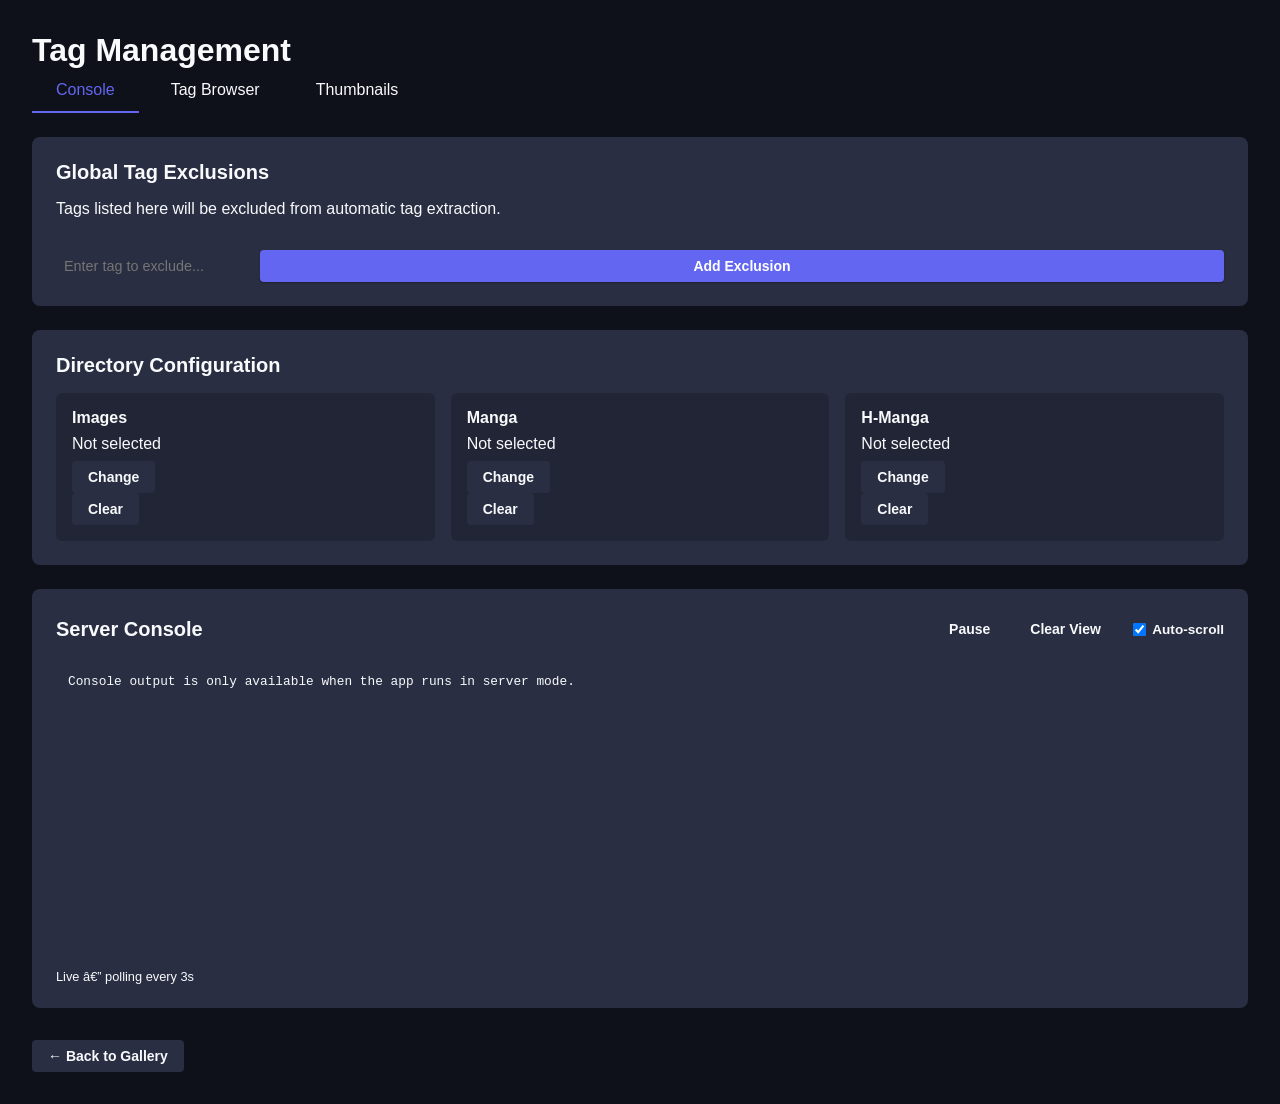
==== commit 39becec8: "Tag management: Console view (live log tail, pause/manual refresh) replaces Files/Directories tabs; " ====
--- a/Deployable/web/tag-management.html
+++ b/Deployable/web/tag-management.html
@@ -1,4 +1,4 @@
-<!DOCTYPE html>
+﻿<!DOCTYPE html>
 <html lang="en">
 <head>
     <meta charset="UTF-8">
@@ -6,7 +6,7 @@
     <title>Tag Management - Media Viewer</title>
     <link rel="stylesheet" href="css/styles.css">
     <style>
-        /* Override global body overflow:hidden — this page needs scrolling */
+        /* Override global body overflow:hidden â€” this page needs scrolling */
         body {
             overflow-y: auto !important;
             overflow-x: hidden !important;
@@ -356,28 +356,6 @@
         }
 
         /* Batch Operations Bar */
-        .batch-bar {
-            position: sticky;
-            bottom: 1rem;
-            background: var(--bg-elevated);
-            border: 1px solid var(--border-color);
-            border-radius: 8px;
-            padding: 1rem;
-            display: flex;
-            justify-content: space-between;
-            align-items: center;
-            box-shadow: 0 4px 12px rgba(0, 0, 0, 0.3);
-        }
-
-        .batch-bar .selection-info {
-            font-size: 0.875rem;
-            color: var(--text-secondary);
-        }
-
-        .batch-bar .actions {
-            display: flex;
-            gap: 0.5rem;
-        }
 
         /* Thumbnail Status */
         .thumbnail-status {
@@ -640,8 +618,7 @@
         
         <!-- View Tabs -->
         <div class="view-tabs">
-            <button class="view-btn active" id="view-files-btn">Files</button>
-            <button class="view-btn" id="view-dirs-btn">Directories</button>
+            <button class="view-btn active" id="view-console-btn">Console</button>
             <button class="view-btn" id="view-tags-btn">Tag Browser</button>
             <button class="view-btn" id="view-thumbnails-btn">Thumbnails</button>
         </div>
@@ -702,7 +679,7 @@
             <div class="gotify-settings-grid" id="gotify-settings-grid"></div>
             <div id="gotify-pending-info" style="margin-bottom: 1rem;" class="hidden">
                 <div style="display: flex; align-items: center; gap: 0.5rem; padding: 0.75rem; background: rgba(245, 158, 11, 0.1); border: 1px solid rgba(245, 158, 11, 0.3); border-radius: 6px;">
-                    <span style="color: #f59e0b;">⚠</span>
+                    <span style="color: #f59e0b;">âš </span>
                     <span id="gotify-pending-count" style="color: var(--text-primary);">0 chapters have not been notified</span>
                 </div>
             </div>
@@ -731,7 +708,7 @@
             <div class="discord-settings-grid" id="discord-settings-grid"></div>
             <div id="discord-pending-info" style="margin-bottom: 1rem;" class="hidden">
                 <div style="display: flex; align-items: center; gap: 0.5rem; padding: 0.75rem; background: rgba(245, 158, 11, 0.1); border: 1px solid rgba(245, 158, 11, 0.3); border-radius: 6px;">
-                    <span style="color: #f59e0b;">⚠</span>
+                    <span style="color: #f59e0b;">âš </span>
                     <span id="discord-pending-count" style="color: var(--text-primary);">0 chapters have not been notified</span>
                 </div>
             </div>
@@ -807,37 +784,43 @@
             </div>
         </div>
 
-        <!-- Files View -->
-        <div id="files-view" class="section-panel">
+        <!-- Console View (replaces Files + Directories tabs) -->
+        <div id="console-view" class="section-panel">
             <h2 class="section-title">
-                Files
+                Server Console
                 <div class="actions">
-                    <button class="btn-secondary btn-small" id="btn-select-all">Select All</button>
-                    <button class="btn-secondary btn-small" id="btn-select-none">Select None</button>
+                    <button class="btn-secondary btn-small" id="console-pause-btn">Pause</button>
+                    <button class="btn-secondary btn-small hidden" id="console-resume-btn">Resume</button>
+                    <button class="btn-secondary btn-small hidden" id="console-refresh-btn">Refresh Now</button>
+                    <button class="btn-secondary btn-small" id="console-clear-btn">Clear View</button>
+                    <label style="display:inline-flex;align-items:center;gap:0.4rem;margin-left:0.5rem;font-size:0.85rem;">
+                        <input type="checkbox" id="console-autoscroll" checked> Auto-scroll
+                    </input>
+                    </label>
                 </div>
             </h2>
-            <div id="files-list" style="max-height: 600px; overflow-y: auto;">
-                <!-- Files rendered here -->
+            <pre id="console-output" style="
+                background: var(--bg-primary);
+                border: 1px solid var(--border-color);
+                border-radius: 4px;
+                padding: 0.75rem;
+                max-height: 600px;
+                min-height: 300px;
+                overflow-y: auto;
+                overflow-x: auto;
+                font-family: 'Consolas', 'Menlo', monospace;
+                font-size: 0.8rem;
+                line-height: 1.35;
+                white-space: pre-wrap;
+                word-break: break-all;
+                color: var(--text-primary);
+                margin: 0;
+            "><span class="text-secondary">Loading console outputâ€¦</span></pre>
+            <div class="text-secondary" id="console-status" style="font-size: 0.8rem; margin-top: 0.5rem;">
+                Live â€” polling every 3s
             </div>
         </div>
 
-        <!-- Directories View -->
-        <div id="dirs-view" class="section-panel hidden">
-            <h2 class="section-title">Directories</h2>
-            <div id="dirs-list">
-                <!-- Directories rendered here -->
-            </div>
-        </div>
-
-        <!-- Batch Operations Bar -->
-        <div id="batch-bar" class="batch-bar hidden">
-            <span class="selection-info"><span id="selected-count">0</span> items selected</span>
-            <div class="actions">
-                <button class="btn-primary btn-small" id="batch-add-tags">Add Tags</button>
-                <button class="btn-secondary btn-small" id="batch-remove-tags">Remove Tags</button>
-                <button class="btn-danger btn-small" id="batch-clear-tags">Clear All</button>
-            </div>
-        </div>
 
         <div style="margin-top: 2rem; text-align: center;">
             <button class="btn-secondary" id="btn-back-to-gallery">&larr; Back to Gallery</button>
